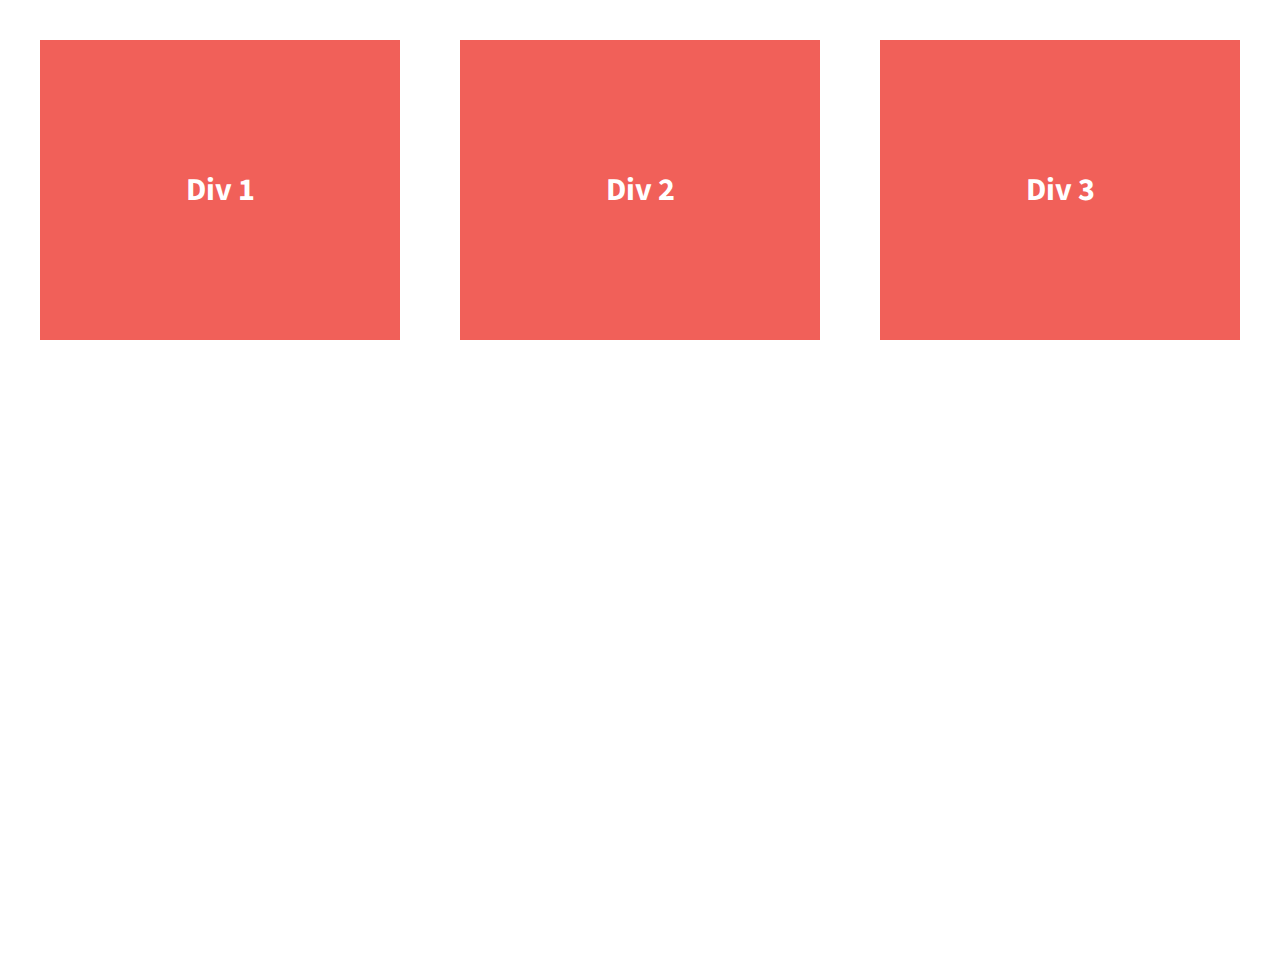
==== lesson2flexbox/lesson2flexbox/index.html @ 9c99d426 "innitial commit of lesson2 - centering using flex" ====
<!doctype html>
<html class="no-js" lang="">
    <head>
        <meta charset="utf-8">
        <meta http-equiv="x-ua-compatible" content="ie=edge">
        <title>Make me into a grid!</title>
        <meta name="description" content="">
        <meta name="viewport" content="width=device-width, initial-scale=1">

        <link rel="apple-touch-icon" href="apple-touch-icon.png">
        <!-- Place favicon.ico in the root directory -->

        <link rel="stylesheet" href="css/normalize.css">
        <link rel="stylesheet" href="css/main.css">
        <script src="js/vendor/modernizr-2.8.3.min.js"></script>
        <link href='http://fonts.googleapis.com/css?family=Lora:700' rel='stylesheet' type='text/css'>
        <link href='http://fonts.googleapis.com/css?family=Source+Sans+Pro:400,700' rel='stylesheet' type='text/css'>
    </head>
    <body>
        <!--[if lt IE 8]>
            <p class="browserupgrade">You are using an <strong>outdated</strong> browser. Please <a href="http://browsehappy.com/">upgrade your browser</a> to improve your experience.</p>
        <![endif]-->
       
        <section class="wrapper">
            <div class="div-1">
                Div 1
            </div>
            <div class="div-2">
                Div 2
            </div>
            <div class="div-3">
                Div 3
            </div>
        </section>    

        <script src="https://ajax.googleapis.com/ajax/libs/jquery/1.11.3/jquery.min.js"></script>
        <script>window.jQuery || document.write('<script src="js/vendor/jquery-1.11.3.min.js"><\/script>')</script>
        <script src="js/plugins.js"></script>
        <script src="js/main.js"></script>

        <!-- Google Analytics: change UA-XXXXX-X to be your site's ID. -->
        <script>
            (function(b,o,i,l,e,r){b.GoogleAnalyticsObject=l;b[l]||(b[l]=
            function(){(b[l].q=b[l].q||[]).push(arguments)});b[l].l=+new Date;
            e=o.createElement(i);r=o.getElementsByTagName(i)[0];
            e.src='https://www.google-analytics.com/analytics.js';
            r.parentNode.insertBefore(e,r)}(window,document,'script','ga'));
            ga('create','UA-XXXXX-X','auto');ga('send','pageview');
        </script>
    </body>
</html>
---- lesson2flexbox/lesson2flexbox/css/main.css ----
/*! HTML5 Boilerplate v5.2.0 | MIT License | https://html5boilerplate.com/ */

/*
 * What follows is the result of much research on cross-browser styling.
 * Credit left inline and big thanks to Nicolas Gallagher, Jonathan Neal,
 * Kroc Camen, and the H5BP dev community and team.
 */

/* ==========================================================================
   Base styles: opinionated defaults
   ========================================================================== */

html {
    color: #222;
    font-size: 1em;
    line-height: 1.4;
}

/*
 * Remove text-shadow in selection highlight:
 * https://twitter.com/miketaylr/status/12228805301
 *
 * These selection rule sets have to be separate.
 * Customize the background color to match your design.
 */

::-moz-selection {
    background: #b3d4fc;
    text-shadow: none;
}

::selection {
    background: #b3d4fc;
    text-shadow: none;
}

/*
 * A better looking default horizontal rule
 */

hr {
    display: block;
    height: 1px;
    border: 0;
    border-top: 1px solid #ccc;
    margin: 1em 0;
    padding: 0;
}

/*
 * Remove the gap between audio, canvas, iframes,
 * images, videos and the bottom of their containers:
 * https://github.com/h5bp/html5-boilerplate/issues/440
 */

audio,
canvas,
iframe,
img,
svg,
video {
    vertical-align: middle;
}

/*
 * Remove default fieldset styles.
 */

fieldset {
    border: 0;
    margin: 0;
    padding: 0;
}

/*
 * Allow only vertical resizing of textareas.
 */

textarea {
    resize: vertical;
}

/* ==========================================================================
   Browser Upgrade Prompt
   ========================================================================== */

.browserupgrade {
    margin: 0.2em 0;
    background: #ccc;
    color: #000;
    padding: 0.2em 0;
}

/* ==========================================================================
   Author's custom styles
   ========================================================================== */


html {
  background-color: #fff;
  height: 100%;
}

body {
  font-family: 'Source Sans Pro', sans-serif;
  padding: 2em;
  font-size: 1.25em;
  height: 100%;
}

.wrapper {
  /*add display:flex and set justify-content to space-between*/
  font-weight: 700;
  display: flex;
  justify-content: space-between;
}

.div-1, .div-2, .div-3 {
  /*give the divs a width of 30%, add display:flex, set justify-content and align-items to center*/
  color: #fff;
  line-height: 1.5em;
  font-size: 1.6em;
  background-color: #f16059;
  height: 300px;
  display: flex;
  justify-content: center;
  align-items: center;
  width: 30%;
}




/* ==========================================================================
   Helper classes
   ========================================================================== */

/*
 * Hide visually and from screen readers:
 */

.hidden {
    display: none !important;
}

/*
 * Hide only visually, but have it available for screen readers:
 * http://snook.ca/archives/html_and_css/hiding-content-for-accessibility
 */

.visuallyhidden {
    border: 0;
    clip: rect(0 0 0 0);
    height: 1px;
    margin: -1px;
    overflow: hidden;
    padding: 0;
    position: absolute;
    width: 1px;
}

/*
 * Extends the .visuallyhidden class to allow the element
 * to be focusable when navigated to via the keyboard:
 * https://www.drupal.org/node/897638
 */

.visuallyhidden.focusable:active,
.visuallyhidden.focusable:focus {
    clip: auto;
    height: auto;
    margin: 0;
    overflow: visible;
    position: static;
    width: auto;
}

/*
 * Hide visually and from screen readers, but maintain layout
 */

.invisible {
    visibility: hidden;
}

/*
 * Clearfix: contain floats
 *
 * For modern browsers
 * 1. The space content is one way to avoid an Opera bug when the
 *    `contenteditable` attribute is included anywhere else in the document.
 *    Otherwise it causes space to appear at the top and bottom of elements
 *    that receive the `clearfix` class.
 * 2. The use of `table` rather than `block` is only necessary if using
 *    `:before` to contain the top-margins of child elements.
 */

.clearfix:before,
.clearfix:after {
    content: " "; /* 1 */
    display: table; /* 2 */
}

.clearfix:after {
    clear: both;
}

/* ==========================================================================
   EXAMPLE Media Queries for Responsive Design.
   These examples override the primary ('mobile first') styles.
   Modify as content requires.
   ========================================================================== */

@media print,
       (-webkit-min-device-pixel-ratio: 1.25),
       (min-resolution: 1.25dppx),
       (min-resolution: 120dpi) {
    /* Style adjustments for high resolution devices */
}

/* ==========================================================================
   Print styles.
   Inlined to avoid the additional HTTP request:
   http://www.phpied.com/delay-loading-your-print-css/
   ========================================================================== */

@media print {
    *,
    *:before,
    *:after {
        background: transparent !important;
        color: #000 !important; /* Black prints faster:
                                   http://www.sanbeiji.com/archives/953 */
        box-shadow: none !important;
        text-shadow: none !important;
    }

    a,
    a:visited {
        text-decoration: underline;
    }

    a[href]:after {
        content: " (" attr(href) ")";
    }

    abbr[title]:after {
        content: " (" attr(title) ")";
    }

    /*
     * Don't show links that are fragment identifiers,
     * or use the `javascript:` pseudo protocol
     */

    a[href^="#"]:after,
    a[href^="javascript:"]:after {
        content: "";
    }

    pre,
    blockquote {
        border: 1px solid #999;
        page-break-inside: avoid;
    }

    /*
     * Printing Tables:
     * http://css-discuss.incutio.com/wiki/Printing_Tables
     */

    thead {
        display: table-header-group;
    }

    tr,
    img {
        page-break-inside: avoid;
    }

    img {
        max-width: 100% !important;
    }

    p,
    h2,
    h3 {
        orphans: 3;
        widows: 3;
    }

    h2,
    h3 {
        page-break-after: avoid;
    }
}
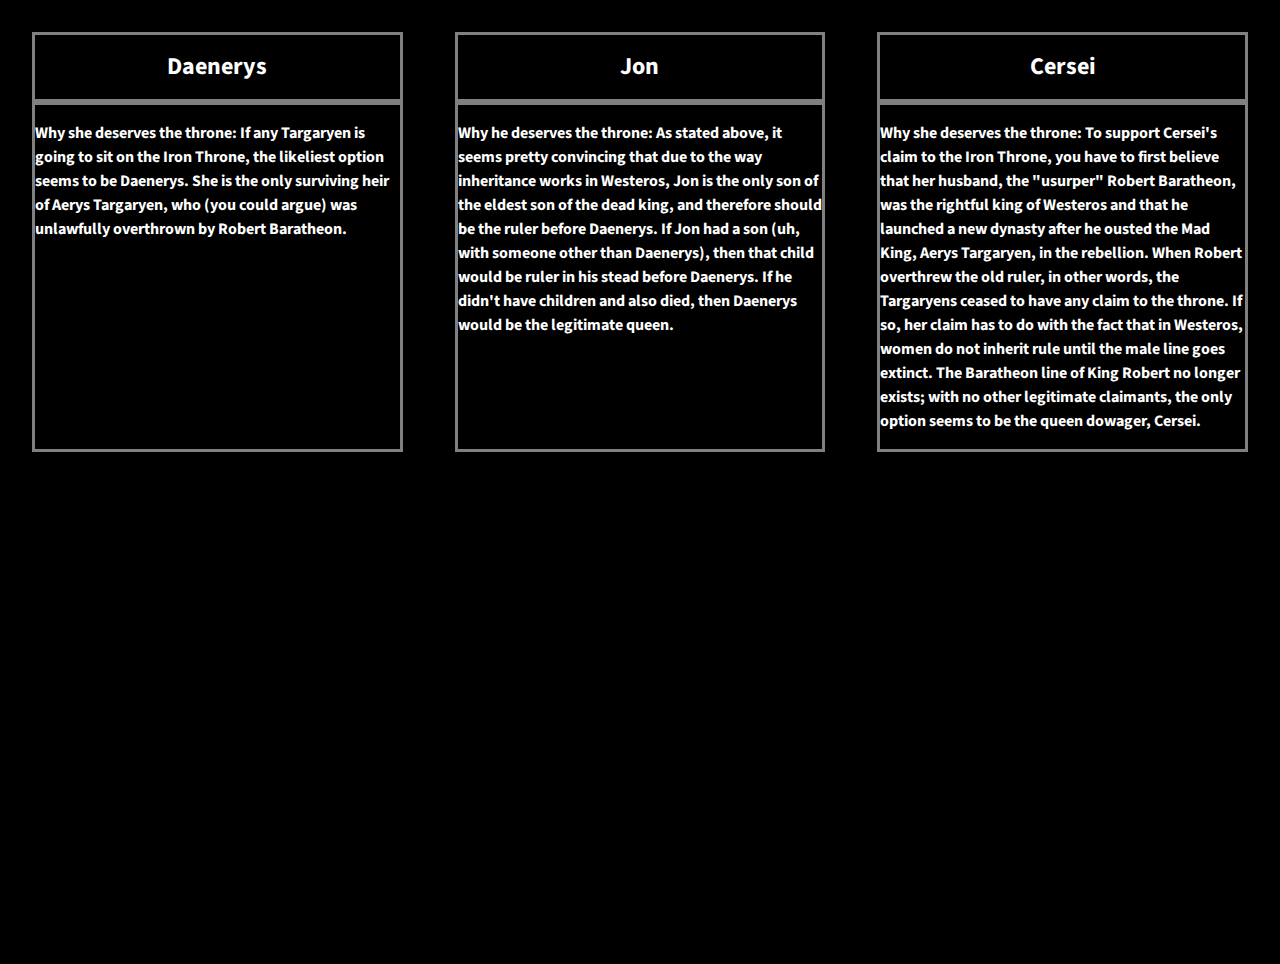
==== commit 321700df: "updated with content and simple styles" ====
--- a/lesson2flexbox/lesson2flexbox/index.html
+++ b/lesson2flexbox/lesson2flexbox/index.html
@@ -20,16 +20,29 @@
         <!--[if lt IE 8]>
             <p class="browserupgrade">You are using an <strong>outdated</strong> browser. Please <a href="http://browsehappy.com/">upgrade your browser</a> to improve your experience.</p>
         <![endif]-->
-       
+        <section class = "header">
+            <div class ="div-1">
+                <h2>Daenerys</h2>
+            </div>
+            <div class="div-2">
+                <h2>Jon</h2>
+            </div>
+            <div class="div-3">
+                <h2>Cersei</h2>
+            </div>
+        </section>
         <section class="wrapper">
             <div class="div-1">
-                Div 1
+                
+                <p>Why she deserves the throne: If any Targaryen is going to sit on the Iron Throne, the likeliest option seems to be Daenerys. She is the only surviving heir of Aerys Targaryen, who (you could argue) was unlawfully overthrown by Robert Baratheon.</p>
             </div>
             <div class="div-2">
-                Div 2
+               
+                <p>Why he deserves the throne: As stated above, it seems pretty convincing that due to the way inheritance works in Westeros, Jon is the only son of the eldest son of the dead king, and therefore should be the ruler before Daenerys. If Jon had a son (uh, with someone other than Daenerys), then that child would be ruler in his stead before Daenerys. If he didn't have children and also died, then Daenerys would be the legitimate queen.</p>
             </div>
             <div class="div-3">
-                Div 3
+                
+                <p>Why she deserves the throne: To support Cersei's claim to the Iron Throne, you have to first believe that her husband, the "usurper" Robert Baratheon, was the rightful king of Westeros and that he launched a new dynasty after he ousted the Mad King, Aerys Targaryen, in the rebellion. When Robert overthrew the old ruler, in other words, the Targaryens ceased to have any claim to the throne. If so, her claim has to do with the fact that in Westeros, women do not inherit rule until the male line goes extinct. The Baratheon line of King Robert no longer exists; with no other legitimate claimants, the only option seems to be the queen dowager, Cersei.</p>
             </div>
         </section>    
 
--- a/lesson2flexbox/lesson2flexbox/css/main.css
+++ b/lesson2flexbox/lesson2flexbox/css/main.css
@@ -97,21 +97,22 @@
 
 
 html {
-  background-color: #fff;
+  background-color: black;
   height: 100%;
 }
 
 body {
   font-family: 'Source Sans Pro', sans-serif;
   padding: 2em;
-  font-size: 1.25em;
+  font-size: 1em;
   height: 100%;
 }
 
-.wrapper {
+.wrapper, .header{
   /*add display:flex and set justify-content to space-between*/
   font-weight: 700;
   display: flex;
+  flex-flow: row wrap;
   justify-content: space-between;
 }
 
@@ -119,13 +120,14 @@
   /*give the divs a width of 30%, add display:flex, set justify-content and align-items to center*/
   color: #fff;
   line-height: 1.5em;
-  font-size: 1.6em;
-  background-color: #f16059;
-  height: 300px;
+  font-size: 1em;
+  border: grey 3px solid;
+  height: auto;
   display: flex;
   justify-content: center;
-  align-items: center;
+  flex-wrap: wrap;
   width: 30%;
+
 }
 
 
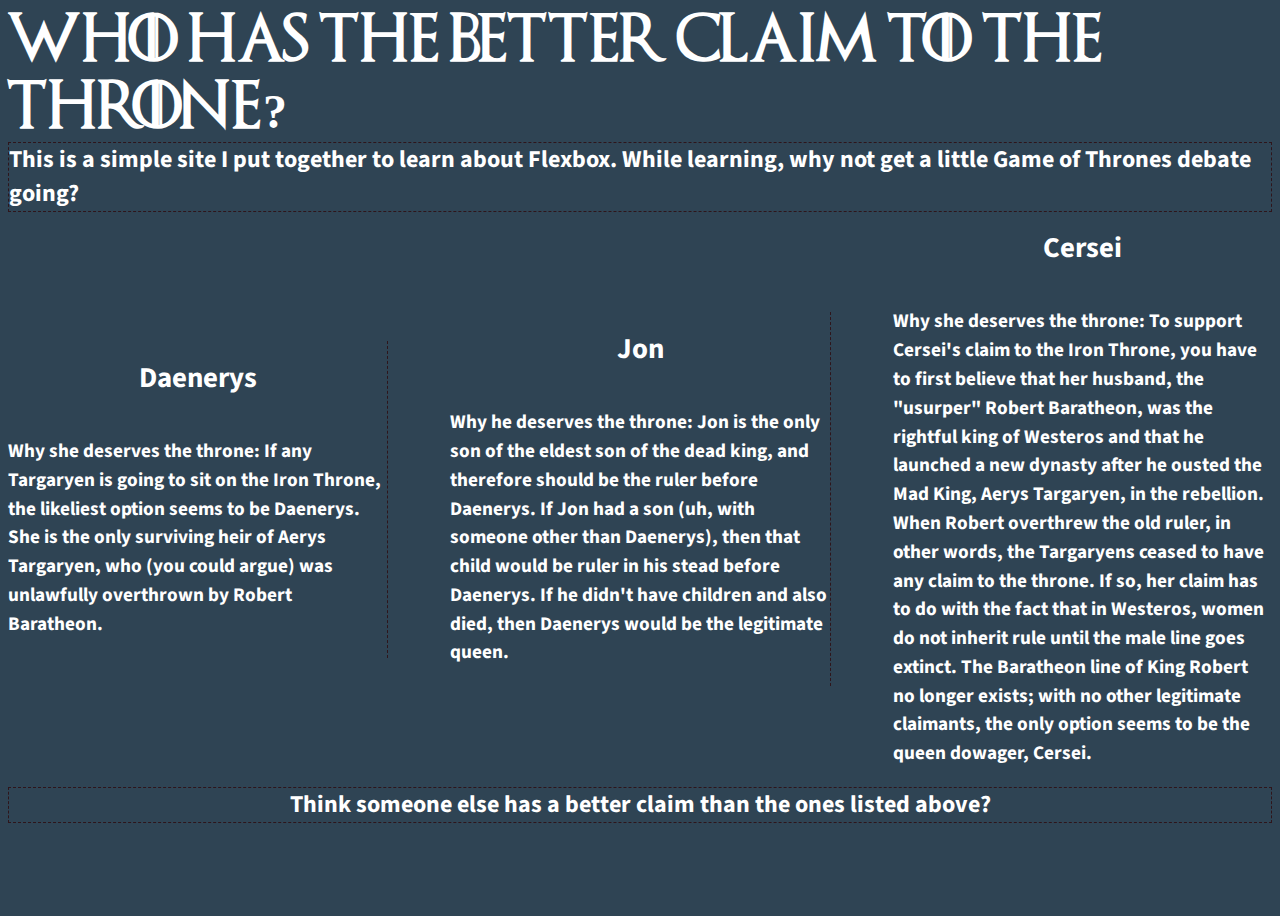
==== commit 5da00268: "added content- header/main/footer GOT debate text inside" ====
--- a/lesson2flexbox/lesson2flexbox/index.html
+++ b/lesson2flexbox/lesson2flexbox/index.html
@@ -3,7 +3,7 @@
     <head>
         <meta charset="utf-8">
         <meta http-equiv="x-ua-compatible" content="ie=edge">
-        <title>Make me into a grid!</title>
+        <title>Practice with Flexbox</title>
         <meta name="description" content="">
         <meta name="viewport" content="width=device-width, initial-scale=1">
 
@@ -20,30 +20,22 @@
         <!--[if lt IE 8]>
             <p class="browserupgrade">You are using an <strong>outdated</strong> browser. Please <a href="http://browsehappy.com/">upgrade your browser</a> to improve your experience.</p>
         <![endif]-->
-        <section class = "header">
-            <div class ="div-1">
+        <section class = "flex-container">
+            <header>Who has the better claim to the throne?</header>
+            <main>This is a simple site I put together to learn about Flexbox. While learning, why not get a little Game of Thrones debate going?</main>
+            <div class="div-1">
                 <h2>Daenerys</h2>
+                <p>Why she deserves the throne: If any Targaryen is going to sit on the Iron Throne, the likeliest option seems to be Daenerys. She is the only surviving heir of Aerys Targaryen, who (you could argue) was unlawfully overthrown by Robert Baratheon.</p>
             </div>
             <div class="div-2">
-                <h2>Jon</h2>
+               <h2>Jon</h2>
+                <p>Why he deserves the throne: Jon is the only son of the eldest son of the dead king, and therefore should be the ruler before Daenerys. If Jon had a son (uh, with someone other than Daenerys), then that child would be ruler in his stead before Daenerys. If he didn't have children and also died, then Daenerys would be the legitimate queen.</p>
             </div>
             <div class="div-3">
                 <h2>Cersei</h2>
-            </div>
-        </section>
-        <section class="wrapper">
-            <div class="div-1">
-                
-                <p>Why she deserves the throne: If any Targaryen is going to sit on the Iron Throne, the likeliest option seems to be Daenerys. She is the only surviving heir of Aerys Targaryen, who (you could argue) was unlawfully overthrown by Robert Baratheon.</p>
-            </div>
-            <div class="div-2">
-               
-                <p>Why he deserves the throne: As stated above, it seems pretty convincing that due to the way inheritance works in Westeros, Jon is the only son of the eldest son of the dead king, and therefore should be the ruler before Daenerys. If Jon had a son (uh, with someone other than Daenerys), then that child would be ruler in his stead before Daenerys. If he didn't have children and also died, then Daenerys would be the legitimate queen.</p>
-            </div>
-            <div class="div-3">
-                
                 <p>Why she deserves the throne: To support Cersei's claim to the Iron Throne, you have to first believe that her husband, the "usurper" Robert Baratheon, was the rightful king of Westeros and that he launched a new dynasty after he ousted the Mad King, Aerys Targaryen, in the rebellion. When Robert overthrew the old ruler, in other words, the Targaryens ceased to have any claim to the throne. If so, her claim has to do with the fact that in Westeros, women do not inherit rule until the male line goes extinct. The Baratheon line of King Robert no longer exists; with no other legitimate claimants, the only option seems to be the queen dowager, Cersei.</p>
             </div>
+            <footer>Think someone else has a better claim than the ones listed above?</footer>
         </section>    
 
         <script src="https://ajax.googleapis.com/ajax/libs/jquery/1.11.3/jquery.min.js"></script>
--- a/lesson2flexbox/lesson2flexbox/css/main.css
+++ b/lesson2flexbox/lesson2flexbox/css/main.css
@@ -94,38 +94,66 @@
 /* ==========================================================================
    Author's custom styles
    ========================================================================== */
+@font-face
+{
+font-family: gameofthrones;
+src: url('../fonts/gameofthrones.otf') format('opentype');
+}
 
 
 html {
-  background-color: black;
+  background-color: #2F4454;
   height: 100%;
 }
 
 body {
   font-family: 'Source Sans Pro', sans-serif;
-  padding: 2em;
+  padding: .5em;
   font-size: 1em;
   height: 100%;
 }
-
-.wrapper, .header{
-  /*add display:flex and set justify-content to space-between*/
+ 
+footer, 
+main {
+  border: #2E151B 1px dashed;
+  width: 100%;
+  display: flex;
+  justify-content: center;
+  align-items: center;
+  font-size: 1.5em;
+}
+
+header{
+  font-family: 'gameofthrones';
+  font-size: 3em;
+  display: flex;
+  justify-content: center;
+  align-items: center;
+  flex-content: flex-start;
+}
+
+.flex-container{
+  color: #fff;
   font-weight: 700;
   display: flex;
-  flex-flow: row wrap;
+  flex-flow: wrap;
   justify-content: space-between;
-}
-
-.div-1, .div-2, .div-3 {
-  /*give the divs a width of 30%, add display:flex, set justify-content and align-items to center*/
+  align-items: center;
+}
+
+.div-1,
+.div-2{
+  border-right: #2E151B 1px dashed;
+}
+
+ .div-1, .div-2, .div-3 {
   color: #fff;
   line-height: 1.5em;
-  font-size: 1em;
-  border: grey 3px solid;
-  height: auto;
+  font-size: 1.2em;
   display: flex;
-  justify-content: center;
-  flex-wrap: wrap;
+  justify-content:center;
+  align-items: center;
+  flex-flow: wrap;
   width: 30%;
 
 }
